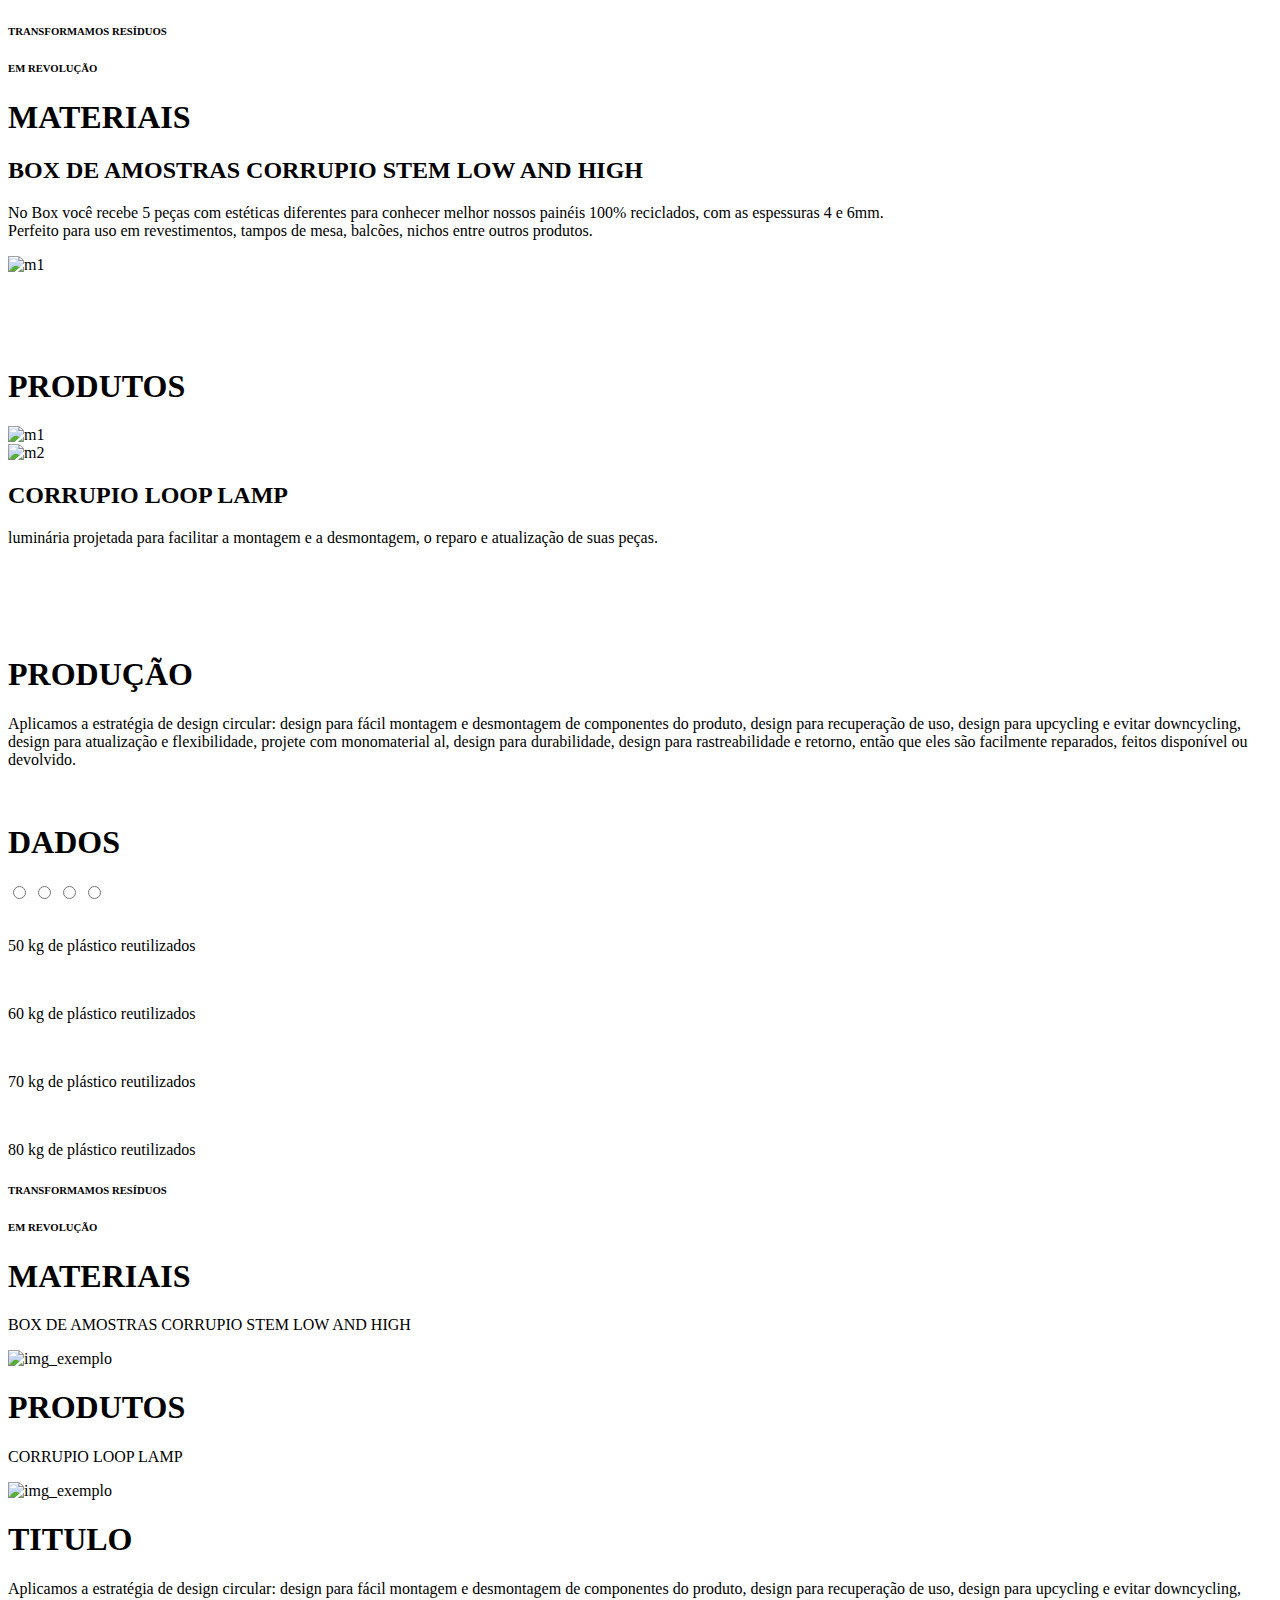
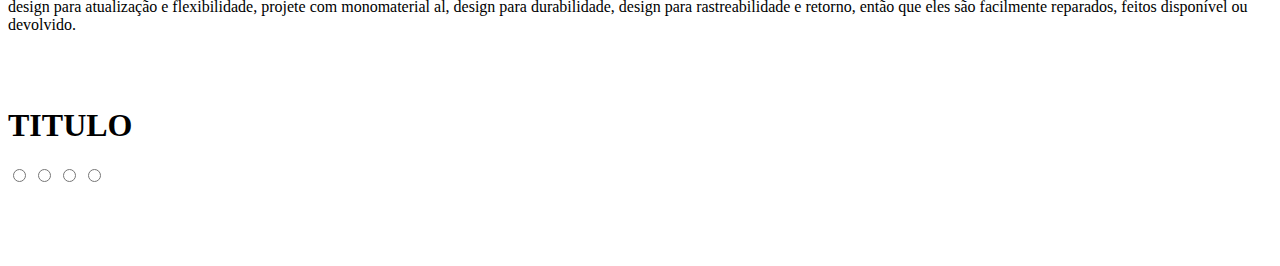
==== index.html @ 7d167eae "Add files via upload" ====
<!DOCTYPE html>
<html lang="pt-br">
<head>
    <meta charset="UTF-8">
    <meta name="viewport" content="width=device-width, initial-scale=1.0">
    <title>interdiciplinar</title>
    <link rel="stylesheet" href="src/cssGeral.css">
    <link rel="stylesheet" href="src/componentes/Home/Home.css">
    <link rel="stylesheet" href="src/componentes/SejaCatador/SejaCatador.css">
    <link rel="stylesheet" href="src/componentes/SejaCatador/Responsividade.css">
    <link rel="stylesheet" href="src/componentes/produtos/produtos.css">
    <link rel="stylesheet" href="src/componentes/Materiais/materiais.css">
    <link rel="stylesheet" href="src/componentes/header/header.css">
    <link rel="stylesheet" href="src/componentes/Home/primeiraTela/PrimeiraTela.css">
    <link rel="stylesheet" href="src/componentes/Home/segundaTela/SegundaTela.css">
    <link rel="stylesheet" href="src/componentes/footer/footer.css">
</head>
<body>

    <header id="header"></header>

    <main id="main"></main>

    <footer id="footer"></footer>

    <script src="src/componentes/header/header.js"></script>
    <script src="src/componentes/Home/Home.js" defer></script>
    <script src="src/componentes/SejaCatador/SejaCatador.js"></script>
    <script src="src/componentes/produtos/produtos.js"></script>
    <script src="src/componentes/Materiais/materiais.js"></script>
    <script src="src/componentes/Home/primeiraTela/PrimeiraTela.js" defer></script>
    <script src="index.js"></script>
    <script src="src/componentes/footer/footer.js"></script>
</body>
</html>
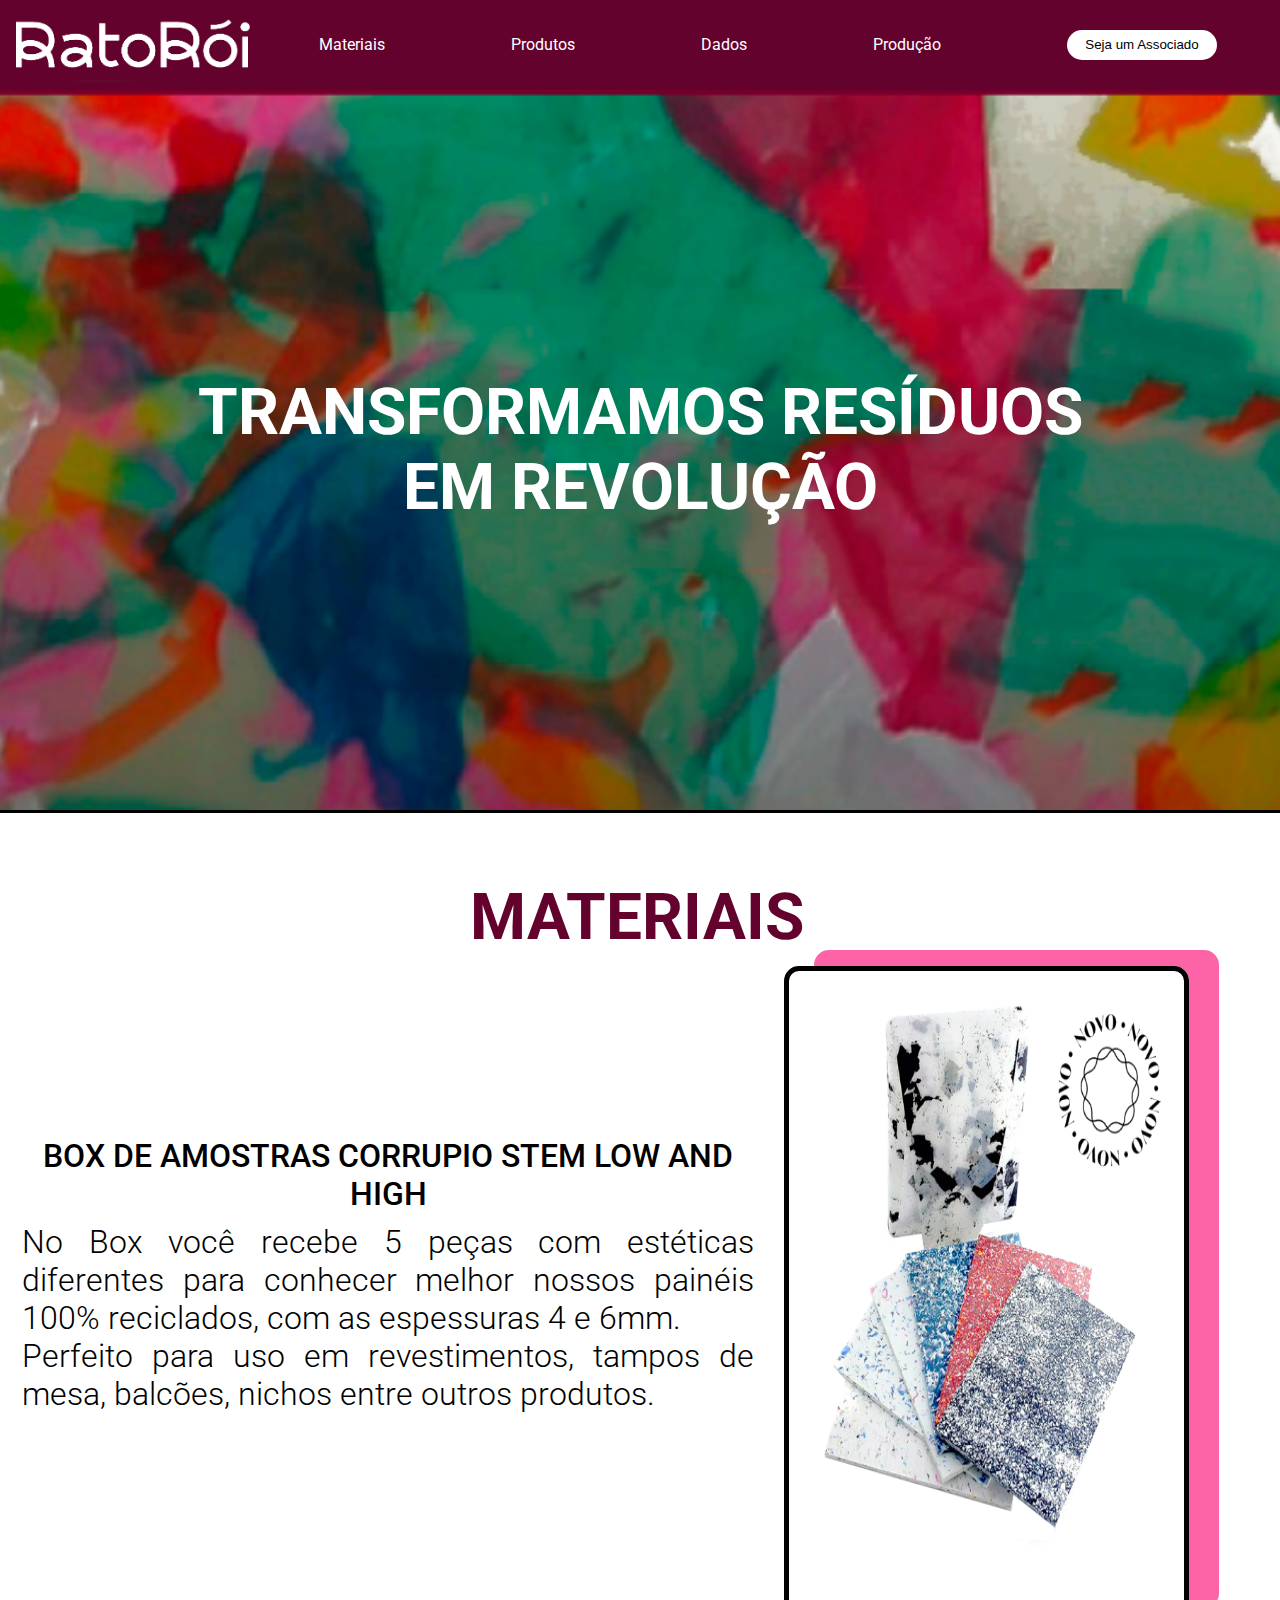
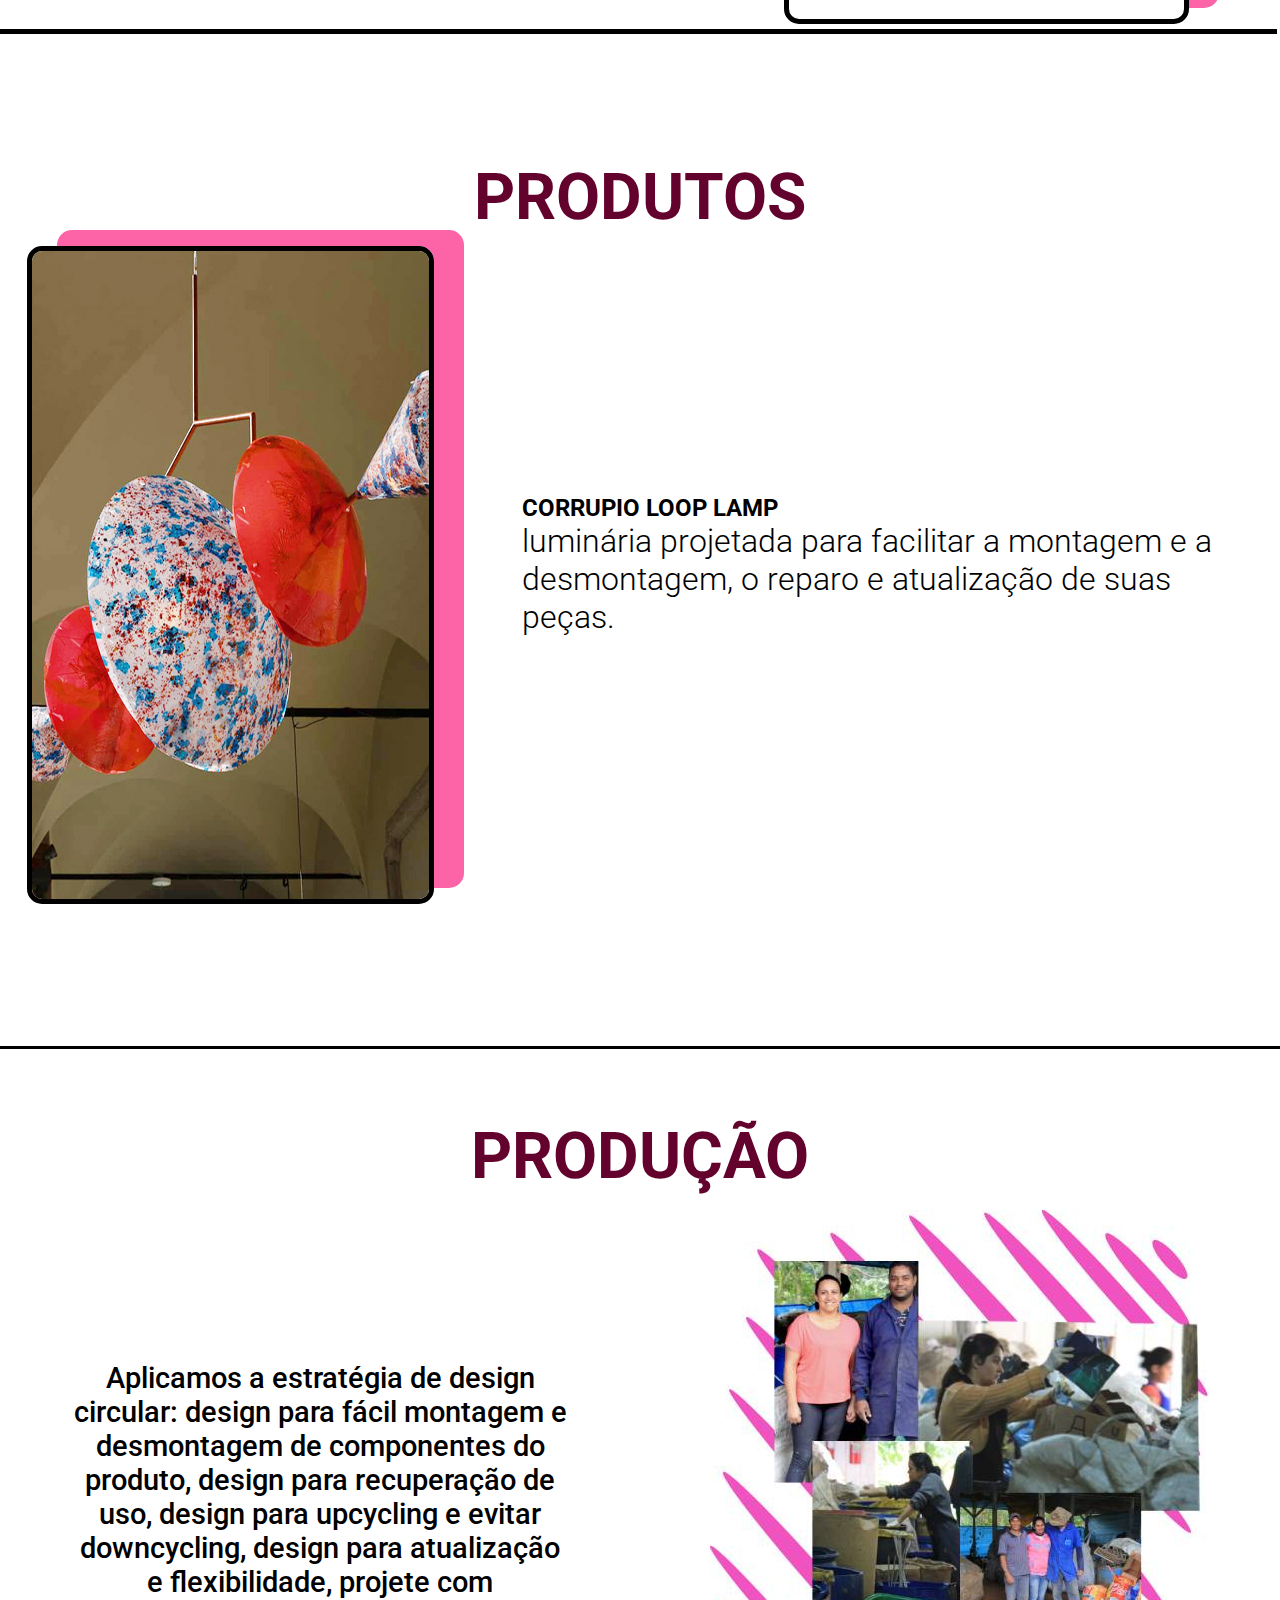
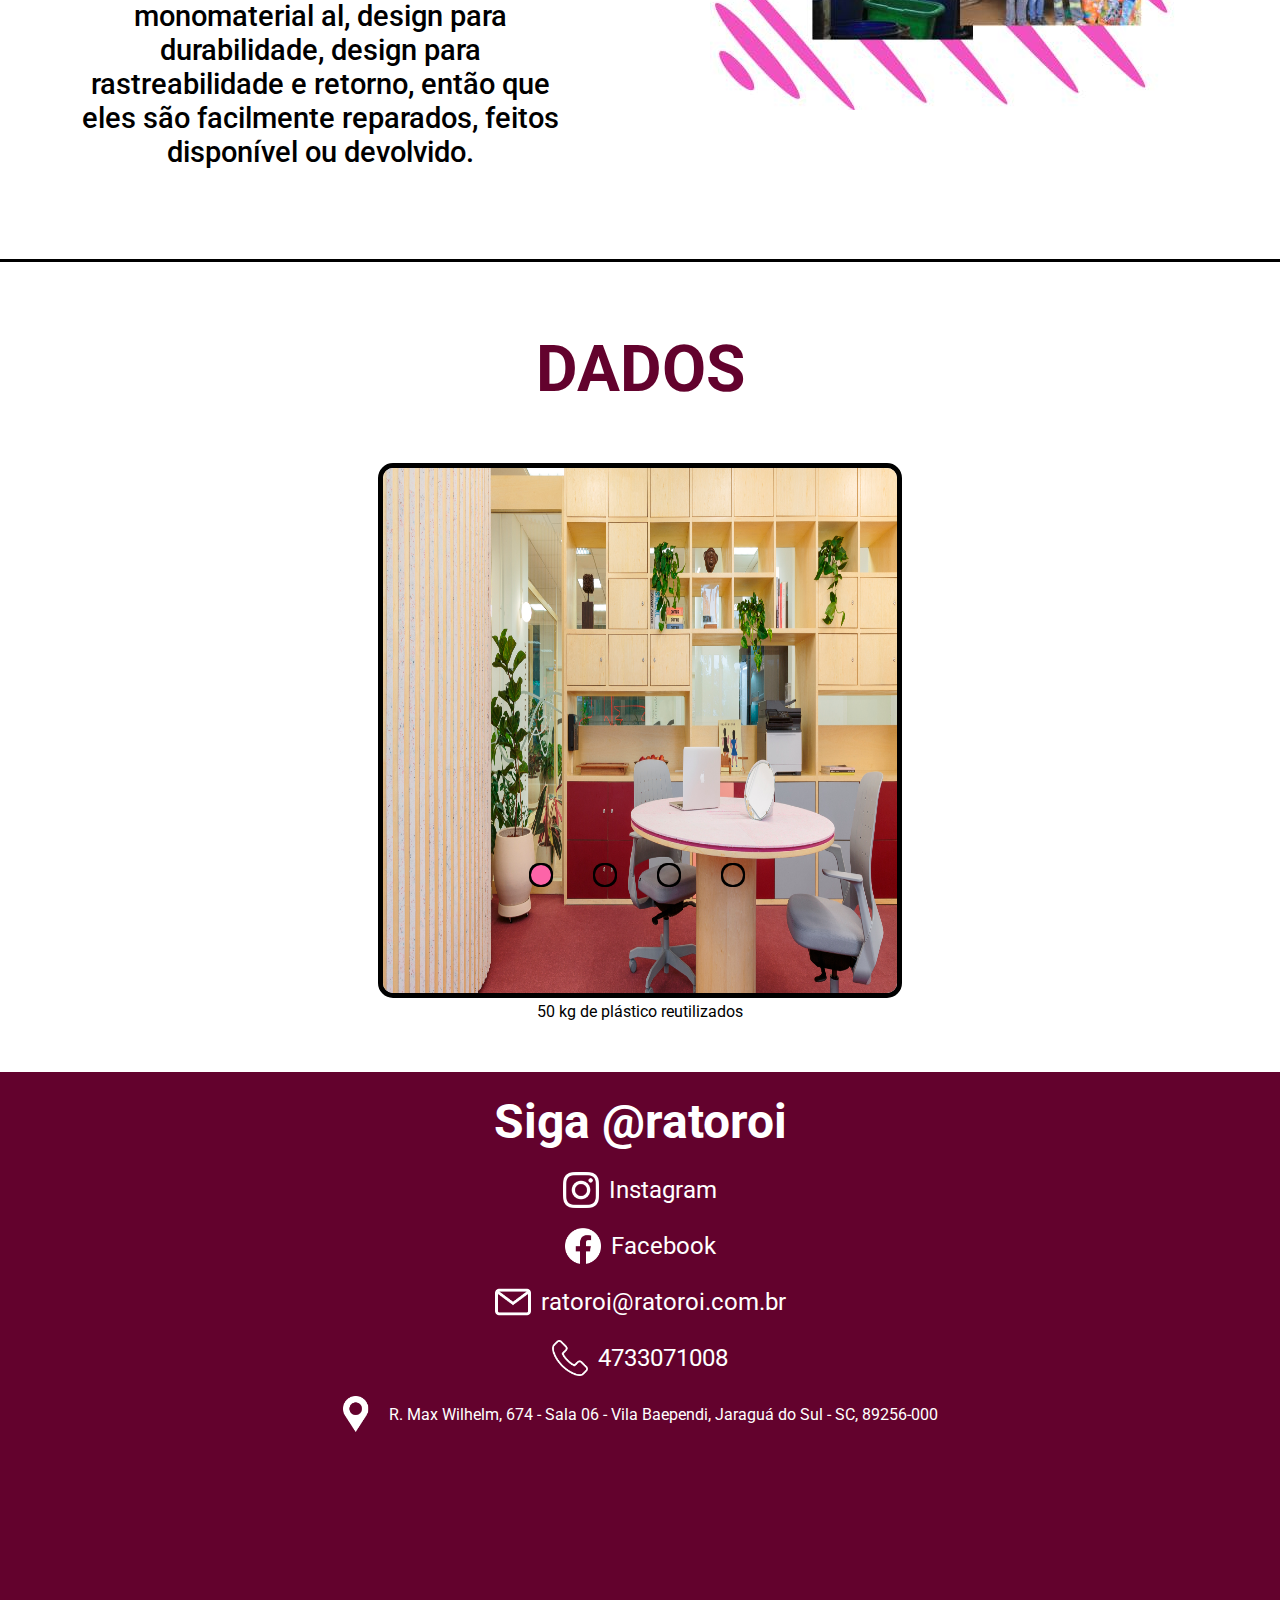
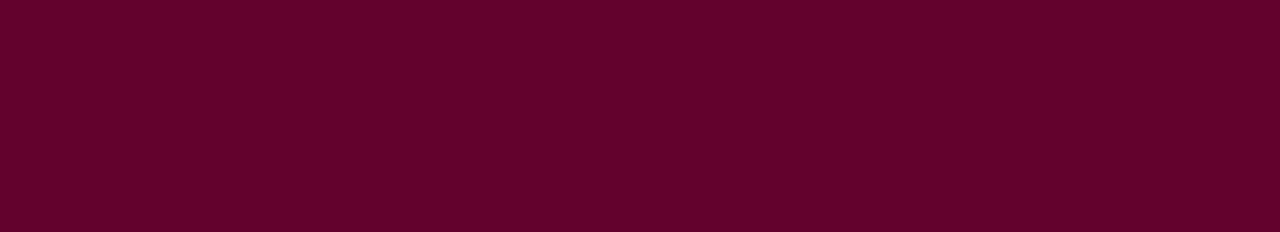
==== commit c7228627: "finalizado" ====
--- a/index.html
+++ b/index.html
@@ -16,7 +16,6 @@
     <link rel="stylesheet" href="src/componentes/footer/footer.css">
 </head>
 <body>
-
     <header id="header"></header>
 
     <main id="main"></main>
--- a/src/cssGeral.css
+++ b/src/cssGeral.css
@@ -0,0 +1,22 @@
+/* @import url('https://fonts.googleapis.com/css2?family=Montserrat:ital,wght@0,100..900;1,100..900&family=Open+Sans:ital,wght@0,300..800;1,300..800&family=Roboto:wght@100;400&display=swap');
+@import url('https://fonts.googleapis.com/css2?family=Open+Sans:ital,wght@0,300..800;1,300..800&family=Roboto:ital,wght@0,100;0,300;0,400;0,500;0,700;0,900;1,100;1,300;1,400;1,500;1,700;1,900&display=swap'); */
+@import url('https://fonts.googleapis.com/css2?family=Open+Sans:ital,wght@0,300..800;1,300..800&family=Roboto:ital,wght@0,100;0,300;0,400;0,500;0,700;0,900;1,100;1,300;1,400;1,500;1,700;1,900&display=swap');
+
+*{
+    border-bottom: 0px;
+    padding: 0px;
+    margin: 0px;
+}
+ul li{
+    list-style: none;
+}
+a{
+    cursor: pointer;
+    text-decoration: none;
+}
+body{
+    font-family: "Roboto", serif;
+    width: 100vw;
+    height: auto;
+    overflow-x: hidden;
+}
--- a/src/componentes/Home/Home.css
+++ b/src/componentes/Home/Home.css
@@ -0,0 +1,507 @@
+/*main*/
+main {
+    width: 100vw;
+    height: auto;
+    overflow-x: hidden;
+
+    display: block;
+    justify-items: center;
+}
+
+/*tipos de titulo*/
+.titulo_home_page_tipo1 {
+    text-align: center;
+    margin: 10px 0 0 0;
+    font-size: 2rem;
+    color: #63022d;
+}
+
+.titulo_home_page_tipo2 {
+    text-align: center;
+    margin: 10px 0 10px 0;
+    font-size: 1.5rem;
+}
+
+/*desktop version here*/
+.content_img {
+    display: flex;
+    width: 100%;
+    height: 80vh;
+}
+
+.img_c {
+    width: 100%;
+    height: 100%;
+    background-color: rgb(0, 0, 0,0.2);
+    background-image: url("./primeiraTela/img/fundo.png");
+    background-size: cover;
+    background-repeat: no-repeat;
+    display: flex;
+    justify-content: center;
+    align-items: center;
+    align-content: center;
+}
+
+.img_c>img {
+    position: absolute;
+    z-index: -1;
+    width: 100vw;
+    height: 80vh;
+}
+
+.text_img_content_desktop {
+    width: 100%;
+    height: 100%;
+    border: 3px solid black;
+    text-align: center;
+    align-content: center;
+}
+
+.text_img_content_desktop h6 {
+    font-size: 4rem;
+    color: white;
+}
+
+.container_info_desktop {
+    display: block;
+    width: 100vw;
+    height: 90vh;
+    text-align: center;
+    /* overflow: hidden; */
+}
+
+.titulo_desktop_tipo1 {
+  height: 10%; 
+  font-size: 4rem;
+  color: #63022d; 
+  margin-top: 70px;
+}
+
+.content_info_desktop {
+    width: 100%;
+    height: 80%; 
+    display: flex;
+}
+
+.esquerda_info_desktop {
+  width: 60%;
+  height: 100%;
+  text-align: center;
+  display: block;
+  align-content: center;
+  padding: 0 25px 0 25px;
+}
+
+.esquerda_info_desktop .text_info_desktop {
+  height: auto;
+  padding-bottom: 30px;
+}
+
+.esquerda_info_desktop h2 {
+  font-size: 2rem; 
+  font-weight: 500; 
+  margin: 10px 0;
+}
+
+.text_info_desktop p {
+  font-size: 2rem; 
+  font-weight: 300;
+  text-align: justify;}
+
+.direita_info_desktop {
+  width: 40%;
+  height: 100%;
+  display: flex;
+}
+
+.direita_info_desktop .info_desktop_img {
+    width: 100%;
+    height: 100%;
+    display: flex;
+}
+
+.card {
+    position: relative;
+    margin: 5px;
+}
+
+.card:hover .flip {
+    transform: rotateY(180deg);
+}
+
+.card .flip {
+    height: 100%;
+    width: 90%;
+    transition: transform 0.5s;
+    transform-style: preserve-3d;
+}
+
+.front-card, .back-card {
+    position: absolute;
+    backface-visibility: hidden;
+    width: 90%;
+    height: 100%;
+    border-radius: 15px;
+}
+
+.front-card {
+    background:transparent;
+}
+
+.front-card img {
+    border: 5px solid black;
+    border-radius: 15px;
+    width: 100%;
+    height: 100%;
+    box-shadow: 30px -16px #fd64a8;
+}
+
+.back-card {
+    background-color: transparent;
+    transform: rotateY(180deg);
+}
+
+.back-card img {
+    border: 5px solid black;
+    border-radius: 15px;
+    width: 100%;
+    height: 100%;
+    box-shadow: -30px -16px #008cff;
+}
+
+.front-card div, .back-card div {
+    border-radius: 12px;
+    box-shadow: 0 0 8px 0 rgba(0, 0, 0, 0.3);
+}
+
+.line {
+  margin-top: 2%;
+  border: solid 2px black;
+}
+
+#saibaMaisMateriais {
+  background-color: #fd64a8;
+  border-radius: 15px;
+  border: none;
+  color: black;
+  height: 100px;
+  width: 250px;
+  padding: 5px 10px;
+  cursor: pointer;
+  font-weight: bold;
+  font-size: 90%;
+}
+
+#saibaMaisMateriais:hover {
+  color: #ffffff; 
+  background-color: #63022d; 
+  transition: 0.5s;
+}
+
+#saibaMaisProdutos {
+  background-color: #fd64a8;
+  border-radius: 15px;
+  border: none;
+  color: black;
+  height: 100px;
+  width: 250px;
+  padding: 5px 10px;
+  cursor: pointer;
+  font-weight: bold;
+  font-size: 90%;
+}
+
+
+#saibaMaisProdutos:hover {
+  color: #ffffff; 
+  background-color: #63022d; 
+  transition: 0.5s;
+}
+
+/*pagina produtos*/
+.container_produto_desktop {
+  display: block;
+  width: 100%;
+  height: 90vh;
+  text-align: center;
+}
+
+.content_produto_desktop{
+  width: 100%;
+  height: 80%; 
+  display: flex;
+}
+
+.esquerda_produto_desktop {
+  width: 40%;
+  height: 100%;
+  display: flex;
+  justify-content: center;
+}
+
+.esquerda_produto_desktop .text_produto_desktop{
+  height: auto;
+  padding-bottom: 30px;
+}
+
+.esquerda_produto_desktop h2 {
+  font-size: 2rem; 
+  font-weight: 500; 
+  margin: 10px 0;
+}
+
+.text_produto_desktop p {
+  font-size: 2rem; 
+  font-weight: 300;
+}
+
+.direita_produto_desktop {
+  width: 60%;
+  height: 100%;
+  text-align: start;
+  display: block;
+  align-content: center;
+  padding: 0 25px 0 25px;
+}
+
+.direita_produto_desktop .produto_desktop_img {
+  width: 100%;
+  height: 100%;
+  display: flex;
+}
+
+.container_production_desktop {
+    width: 100vw;
+    height: 90vh;
+    text-align: center;
+    display: block;
+    border: 3PX solid black;
+}
+
+.content_production_desktop {
+    display: flex;
+    height: 90%;
+    width: 100%;
+}
+
+.content_production_desktop .production_esquerda,.production_direita {
+    width: 50%;
+    height: auto;
+    margin: 10px;
+}
+
+.production_esquerda {
+    display: flex;
+    justify-content: center;
+    align-items: center;
+}
+
+.production_esquerda p {
+    padding: 0 60px;
+    font-size: 1.8rem;
+    text-align: center;
+    font-weight: 500;
+}
+
+.front-card-produto img {
+    border: 0.5px solid black;
+    border-radius: 15px;
+    width: 100%;
+    height: 100%;
+    box-shadow: -30px -15px #008cff;
+    margin-left: 20px;
+}
+
+.back-card-produto img {
+    border: 0.5px solid black;
+    border-radius: 15px;
+    width: 100%;
+    height: 100%;
+    box-shadow: 30px -16px #fd64a8;
+}
+
+.container_data_desktop {
+    width: 100%;
+    height: 90vh;
+    text-align: center;
+    overflow: hidden;
+}
+
+.container_data_desktop h1 {
+  margin-bottom: 20px;
+}
+
+.slider_data {
+  width: 100%;
+  height: 100%;
+  /* overflow: hidden; */
+  overflow-x: hidden;
+}
+
+.slides-data {
+  width: 400%;
+  height: 100%;
+  display: flex;
+}
+
+.slides-data input {
+  display: none;
+}
+
+.slide_data {
+  width: 25%;
+  position: relative;
+  padding: 30px 0;
+}
+
+.slide_data img {
+  border-radius: 15px;
+  border: 5px solid black;
+  height: 70%;
+}
+
+.slide_data img:hover {
+  transform: scale(110%);
+  transition: 0.5s;
+}
+
+.slide_1 img {
+  width: 40%;
+}
+
+.slide_2 img {
+  width: 60%;
+}
+
+.slide_3 img {
+  width: 50%;
+}
+
+.slide_4 img {
+  width: 50%;
+}
+
+.manual-data-navigation {
+  position: absolute;
+  width: 100%;
+  margin-left: 0;
+  margin-right: 0;
+  margin-top: 430px;
+  display: flex;
+  justify-content: center;
+}
+
+.manual-data-btn {
+  border: 2px solid rgb(0, 0, 0);
+  padding: 5px;
+  border-radius:15px;
+  cursor: pointer;
+  transition: 0.6s;
+  height: 10px;
+  width: 10px;
+}
+
+.manual-data-btn:not(:last-child) {
+  margin-right: 40px;
+}
+
+.manual-data-btn:hover {
+  background-color: #fd64a8; 
+  transform: scale(150%);
+}
+
+#radioData1:checked ~.data_first {
+  margin-left: 0;
+  transition: 1s;
+}
+
+#radioData2:checked~.data_first {
+  transition: 1s;
+  margin-left: -25%;
+}
+
+#radioData3:checked~.data_first {
+  transition: 1s;
+  margin-left: -50%;
+}
+
+#radioData4:checked~.data_first {
+  transition: 1s;
+  margin-left: -75%;
+}
+
+.navigation-auto-data {
+  position: absolute;
+  margin-top: 430px;
+  display: flex;
+  justify-content: center;
+  width: 100%;
+}
+
+.navigation-auto-data div {
+  border: 2px solid rgb(0, 0, 0);
+  padding: 5px;
+  border-radius: 10px;
+  cursor: pointer;
+  transition: 1s;
+  height: 10px;
+  width: 10px;
+}
+
+.navigation-auto-data div:not(:last-child) {
+  margin-right: 40px;
+}
+
+#radioData1:checked ~.navigation-auto-data .auto-data-btn1 {
+  background-color:#fd64a8;
+}
+
+#radioData2:checked ~.navigation-auto-data .auto-data-btn2 {
+  background-color:#fd64a8;
+}
+
+#radioData3:checked ~.navigation-auto-data .auto-data-btn3 {
+  background-color:#fd64a8;
+}
+
+#radioData4:checked ~.navigation-auto-data .auto-data-btn4 {
+  background-color:#fd64a8;
+}
+
+.tela_um {
+    display: none;
+}
+
+.tela_dois {
+    display: none;
+}
+
+.tela_tres {
+    display: none;
+}
+
+@media screen and (max-width:768px) {
+    .tela_desktop {
+      display: none;
+    }
+
+    .tela_um {
+        display: block;
+    }
+
+    .tela_dois {
+        display: block;
+    }
+
+    .tela_tres {
+        display: block;
+    }
+
+    .text_video_content {
+        display: none;
+    }
+
+    .content_info {
+        display: none;
+    }
+}--- a/src/componentes/SejaCatador/SejaCatador.css
+++ b/src/componentes/SejaCatador/SejaCatador.css
@@ -0,0 +1,96 @@
+
+.SejaCatador_Section{width: 100vw;height: 100%;display: block; overflow: hidden;}
+.title_section_SejaCatador{
+    width: 100vw;
+    height: 20vh;
+    display: block;
+}
+.title_section_SejaCatador div{
+    width: 100vw;
+    height: 50%;
+    margin: 15px;
+}
+.title_section_SejaCatador .sub_title_SejaCatador{
+    width: 100%;
+}
+.title_SejaCatador{
+    text-align: center;
+    margin:5px;
+}
+.sub_title_SejaCatador{
+    margin:5px;
+}
+.title_SejaCatador h1{font-size:5rem; color: #63022d;}
+.sub_title_SejaCatador h1{font-size: 2rem; color: black; text-align: center;}
+/*input_section_SejaCatador*/
+.content_SejaCatador{
+    width: 100%;
+    height: 80vh;
+    display: flex;
+    justify-content: center;
+    align-items: start;
+}
+.content_SejaCatador article{
+    height: 75%;
+}
+.input_section_SejaCatador{
+    width: 60%;
+}
+.input_section_SejaCatador form{
+    height: 80%;
+    width: 80%;
+    display: inline;    
+    justify-content: center;
+    align-items: center;
+}
+.content_form{
+    display: flex;
+    flex-direction: column;
+    align-items: center;
+    justify-content: center;
+    height: 100%;
+    width: 100%;
+    margin-left: 50px;
+    padding-bottom: 15px;
+}
+.content_form label{
+    color: #fd8abd;
+    font-size: 2rem;
+    font-weight: 500;
+}
+.content_form input{
+    border-radius: 15px;
+    background-color: transparent;
+    color: black;
+    width: 50%;
+    height:50px;
+    padding-left: 2.5%;
+    box-shadow: rgba(50, 50, 93, 0.25) 0px 13px 27px -5px, rgba(0, 0, 0, 0.3) 0px 8px 16px -8px;}
+
+#btn_send{
+    padding: 5px;
+    height: 50px;
+    width: 25%;
+    background-color: black;
+    color: white;
+    border: none;
+    border-radius: 15px;
+    margin: 2% 0.5%;
+    font-size: 1.25rem;
+    cursor: pointer;
+}
+#btn_send:hover{
+    transform: scale(1.25);
+    transition: 0.5s;
+}
+    /*img_section_SejaCatador*/
+.img_section_SejaCatador{
+    width: 50%;
+    display: inline;
+    align-content: center;
+    text-align: center;
+}
+.img_section_SejaCatador img{
+    height: 80%;
+    width: 80%;
+}--- a/src/componentes/SejaCatador/Responsividade.css
+++ b/src/componentes/SejaCatador/Responsividade.css
@@ -0,0 +1,61 @@
+@media screen and (max-width:768px){
+  .SejaCatador_Section{border: 2px solid red;}
+  .content_SejaCatador .img_section_SejaCatador{
+    height: 100%;
+    width: 100vw;
+    border: 2px solid green;
+  }
+  .content_SejaCatador .input_section_SejaCatador{
+    height: 100%;
+    width: 100vw;
+    border: 2px solid green;
+  }
+  .img_section_SejaCatador{
+    position: absolute;
+    top: 10vh;
+    opacity: 25%;
+    border: 2px solid black;
+    display: flex;
+    justify-content: center;
+    align-items: center;
+    z-index: 0;
+  }
+  .img_section_SejaCatador img{
+    max-width: 500px;max-height: 500px;
+    width: auto;min-width: 100px;
+    height: auto;min-height: 100px;
+    padding: 2%;
+    z-index: 0;
+  }
+  .title_section_SejaCatador{
+    width: 99vw;
+    display: block;
+    border: 2px solid red;
+  }
+  .title_section_SejaCatador div{padding: 0 2px; margin: 0px;}
+  .title_SejaCatador h1{
+    font-size: 1.75rem;
+    word-break: break-all;
+  }
+  .sub_title_SejaCatador h1{font-size: 1.25rem;word-break: break-all;}
+  .input_section_SejaCatador{
+    display: block;
+    border: 2px solid yellowgreen;
+    width: 100%;
+    height: auto;
+    z-index: 3;
+  }
+  .form_SejaCatador{
+    border: 2px solid yellowgreen;
+    width: 100%;
+    height: 100%;
+  }
+  .content_form{margin: 0px;}
+  .content_form input{
+    width: 80%;
+    z-index: 3;
+  }
+  .content_form input:focus{
+    transform: scale(1);
+  }
+}--- a/src/componentes/produtos/produtos.css
+++ b/src/componentes/produtos/produtos.css
@@ -0,0 +1,43 @@
+.titulo{
+    height: 10%; 
+    font-size: 4rem;
+    color: #63022d; 
+    margin-top: 20px;
+    text-align: center;
+}
+
+.produtoCatalogo h2{
+    text-align: center;
+    margin-bottom: 20px;
+}
+
+.produtoCatalogo img{
+    height: 500px;
+    width: 350px;
+    border-radius: 20px;
+    align-content: center;
+    margin-left: 20px;
+    margin-right: 30px;
+}
+
+.produtoCatalogo div{
+    align-content: center;
+    display: flex;
+    justify-content: center;
+}
+
+
+.produtoCatalogo p{
+    margin-top: 20px;
+    margin-left: 50px;
+    margin-right: 50px;
+    text-align: center;
+    color: #4f484c;
+}
+
+.line {
+    background-color: rgb(0, 0, 0);
+    height: 1px;
+    margin-top: 20px;
+    margin-bottom: 20px;
+}--- a/src/componentes/Materiais/materiais.css
+++ b/src/componentes/Materiais/materiais.css
@@ -0,0 +1,46 @@
+.titulo{
+    height: 10%; 
+    font-size: 4rem;
+    color: #63022d; 
+    margin-top: 20px;
+    text-align: center;
+}
+
+.materialCatalogo h2{
+    text-align: center;
+    margin-bottom: 20px;
+}
+
+.materialCatalogo img{
+    height: 450px;
+    width: 450px;
+    border-radius: 20px;
+    align-content: center;
+    margin-left: 20px;
+    margin-right: 30px;
+}
+
+.materialCatalogo div{
+    align-content: center;
+    display: flex;
+    justify-content: center;
+}
+
+.materialCatalogo p{
+    margin-top: 20px;
+    margin-left: 50px;
+    margin-right: 50px;
+    text-align: center;
+    color: #4f484c;
+}
+
+.line {
+    background-color: black;
+    height: 1px;
+    margin-top: 20px;
+    margin-bottom: 20px;
+}
+
+.listaMateriais{
+    align-content: center;
+}--- a/src/componentes/header/header.css
+++ b/src/componentes/header/header.css
@@ -0,0 +1,265 @@
+/*HEADER*/
+header{
+    max-height: 200vh;
+    width: 100vw;
+    height: 10vh;
+    background: linear-gradient(180deg, #63022d,#63022d);
+    display: flex;
+    align-items: center;
+    align-content: center;
+    z-index: -1;
+}
+.nav-bar{
+    position: fixed;
+    width: 100vw;
+    height: 10vh;
+    color: white;
+    display: flex;
+    background: linear-gradient(180deg, #63022d,#63022d);
+    z-index: 1000;
+}
+.nav-bar a{
+    color: white;
+}
+.empresa_nome{
+    width: 20%;
+    height: 100%;
+}
+.empresa_nome a{
+    width: 100%;
+}
+.empresa_nome a img{
+    width: 100%;
+    height: 100%;
+}
+.lista-navigation{
+    width: 100%;
+    height: 10vh;
+    display: flex;
+    justify-content: center;
+    align-items: center;
+    align-content: center;
+}
+.lista_Conteudo{
+    width: 80%;
+    display: flex;
+    justify-content: space-around;
+    align-items: center;
+}
+.nav-link{
+    position: relative;
+}
+.nav-link::after{
+    content: " ";
+    width: 0% ;
+    height: 2px;
+    background: linear-gradient(rgb(255, 255, 255), rgb(0, 0, 0));
+    position: absolute;
+    bottom: -5px;
+    left: 0;
+    right: 0;
+    transition: 0.25s ease-in-out;
+}
+.nav-link:hover::after{
+    width: 100%;
+}
+
+#materiaisBotao{
+    position: relative;
+}
+
+#materiaisBotao::after{
+    content: " ";
+    width: 0% ;
+    height: 2px;
+    background: linear-gradient(rgb(255, 255, 255), rgb(0, 0, 0));
+    position: absolute;
+    bottom: -5px;
+    left: 0;
+    right: 0;
+    transition: 0.25s ease-in-out;
+}
+
+#materiaisBotao:hover::after{
+    width: 100%;
+}
+
+#produtosBotao{
+   position: relative;
+}
+
+#produtosBotao::after{
+    content: " ";
+    width: 0% ;
+    height: 2px;
+    background: linear-gradient(rgb(255, 255, 255), rgb(0, 0, 0));
+    position: absolute;
+    bottom: -5px;
+    left: 0;
+    right: 0;
+    transition: 0.25s ease-in-out;
+}
+
+#produtosBotao:hover::after{
+    width: 100%;
+}
+/* .lista-navigation ul .esquerda-header,.direita-header{
+    width: 40%;
+    height: 8vh;
+    display: flex;
+    align-items: center;
+    justify-content: space-around;
+    z-index: 1;
+} */
+.direita-header{
+    margin-right: 20px;
+}
+.lista-navigation ul{
+    width: 100%;
+    display: flex;
+    align-items: center;    
+    justify-content: space-around;
+}
+.nav-bar_mobile{
+    display: none;
+}
+#SejaCatadorBTN_desktop{
+    background-color: white;
+    border-radius: 15px;
+    border: none;
+    color: black;
+    height: 30px;
+    width: 150px;
+    padding: 5px 10px;
+    cursor: pointer;    
+    /* padding: 5px 15px; */
+}
+#SejaCatadorBTN_desktop:hover{color: rgb(235, 165, 14); background-color: black; transition: 0.5s;}
+
+.empresa_nome_mobile{display: none;}
+.icone{display: none;}
+/*responsividade*/
+@media screen and (max-width:768px){
+    header{
+        display: flex;
+        justify-content: center;
+        align-content: center;
+    }
+    .nav-bar{display: none;}
+    /*ICONE*/
+    .icone{
+        display: inline;
+        padding: 5px;
+        background-color: #63022d;
+        position: fixed;
+        bottom: 0;
+        right: 0;
+        height: 10vh;
+        width: 10vh;
+        display: block;
+        justify-items: center;
+        align-content: center;
+        margin: 2px 5px;
+        z-index: 5;
+        cursor: pointer;
+        border-radius: 15px;
+        border: 3px solid white;
+    }
+    .line{
+        margin:5px 0;
+        width: 100%;
+        height: 4px ;
+        background-color: rgb(255, 255, 255);
+        border-radius: 15px;
+        border: 1px solid white;
+    }
+    .line:focus{color: gold;}
+    /*nav-mobile*/
+    .nav-bar_mobile{
+        display: flex;
+        position: fixed;
+        width: 100%;
+        height: 10vh;
+        z-index: 3;
+    }
+    .list_content_mobile{
+        margin-right: -60%;
+        justify-items: start;
+        background-color: #63022d;
+        position: fixed;
+        right: 0;
+        height: 99%;
+        width: 50%;
+        z-index: 5;
+        border: 3px solid rgb(255, 255, 255);
+        border-radius:15px 0 0 15px;
+    }
+    .list_content{width: 100%;
+    display: block;
+    }
+    .list_content_mobile a{
+        height: 50px;
+        display: flex;
+        justify-content: center;
+        align-items: center;
+        color: white;
+        border: 3px solid white;
+    }
+    .list_content_mobile button{
+        background: transparent;
+        border: 3px solid white;
+        height: 50px;
+        width: 100%;
+        color: white;
+        font-size: 1rem;
+    }
+/*icone_fechar*/
+    .icone_fechar{
+        cursor: pointer;
+        height: 8vh;
+        width: 8vh;
+        position: relative;
+        overflow: hidden;
+        align-content: center;
+        margin: 10px;
+        border: 2px solid white
+    }
+    .line1{
+        position: absolute;
+        top: 40%;
+        transform: rotate(45deg);
+        background-color: rgb(255, 255, 255);
+        border: 1px solid white;
+    }
+    .line2{
+        border: 1px solid white;
+        position: absolute;
+        top: 40%;
+        transform: rotate(135deg);
+        background-color: rgb(255, 255, 255);
+    }
+    /*nome empresa mobile;*/
+    .empresa_nome_mobile{height: 100%;width: 50%;
+        display: flex;
+        justify-content: center;
+        z-index: 3;
+    }
+    .empresa_nome_mobile a{height: 100%;
+    width: 100%;
+    align-content: center;
+    text-align: center;
+}
+    .empresa_nome_mobile a img{
+        min-width: 160px;min-height: 8vh;
+        width: 25%;height: 8vh;
+    }
+
+    #SejaCatadorBTN_mobile{
+        width: 100%;
+        height: 50px;
+        background-color: transparent;
+        color: white;
+        font-weight: 600;
+        border: 3px solid white;
+    }
+}
--- a/src/componentes/Home/primeiraTela/PrimeiraTela.css
+++ b/src/componentes/Home/primeiraTela/PrimeiraTela.css
@@ -0,0 +1,161 @@
+
+
+
+@media screen and (max-width:768px){
+   /*tela 1*/ 
+   .tela_um{
+    width: 100%;
+    height: auto;
+    overflow-x: hidden;
+}
+.content_info_desktop{display: none;}
+.text_img_content_desktop{
+    display: none;
+}
+.tela_um {
+    display: block;
+}
+.content_img{
+    width: 100%;
+    height: 40%;
+    background-image: url("./img/fundo.png");
+    background-size: cover;
+    background-repeat: no-repeat;
+}
+#img_ratoRoi{
+    width: 100%;
+    height: 100%;
+}
+.img_c{
+    height: 30vh;
+}
+.text_img_content{
+    display: block;
+    width: 70%;
+    height: 100%;
+    text-align: center;
+    align-content: center;
+    background-color: rgb(0, 0, 0,0.3);
+    border-radius: 15px;
+    padding: 5px;
+    color: white;
+}
+.text_img_content>.text_titulo{font-size: 2rem;}
+.text_img_content>h6{text-align: center; font-size: 1.5rem;font-weight: 400;}
+
+/* segunda parte da tela 1 */
+.content_info{
+    display: block;
+    width: 100%;
+    height: 50%;
+}
+.content_info>.bloco{
+    margin: 5px;
+    width: 100%;
+    height: auto;
+}
+.bloco{
+    /* border: 3px solid red; */
+    justify-items:center;
+}
+.containte_slide{
+    display: block;
+    justify-content: start;
+    align-items: center;
+    border-radius: 30px;
+    width: 100%;
+    height: 50%;
+}
+.text_slide_content{
+    /* max-height: auto;
+    height: 100%; */
+    
+    width: 100%;
+    display: flex;
+    justify-content: space-between;
+}
+.text_slide_content div{
+    height: auto;
+}
+.img_slide_content{
+    width: 25%;
+    max-width: 120px;
+    height: 100%;   
+    max-height: 120px;
+    text-align: center;
+}
+.img_slide{width: 75%; height: 100%; border-radius: 20px;}
+.text_container{
+    width: 75%;
+    height: auto    ;
+    left: 4.5%;
+    display: block;
+    text-align: center;
+    justify-content: center;
+    align-content: center;
+}
+
+
+/* .text_slide_content{
+    height: 90%;
+    width: 100%;
+    display: flex;
+    position: relative;
+    z-index: 0;
+} */
+
+/* .conteudo_um{width: 60%; text-align: start; font-size: 0.75rem;}
+.text_dois{
+    width: 90%;
+    height: 100%;
+    left: 4.5%;
+    position: absolute;
+    word-break: break-all; 
+    display: flex;
+    justify-content: end;
+}.conteudo_dois{width: 60%;text-align: end;}
+.img_slide_content{
+    display: flex;
+    width: 85px;
+    height: 85px;
+    border: 1px solid black;
+    background-color: transparent;
+    border-radius: 30%;
+    transition: transform 0.5s ease-in-out; 
+}
+.img_slide_um{
+    box-shadow: -12px 12px 2px 1px #fc62a7;    
+    position: relative;
+    left: 75%;
+    bottom: 5px;
+    z-index: 2;
+    transition: transform 0.5s ease-in-out; 
+}
+.img_slide_um img{
+    width: 100%;
+    height: 100%;
+    border-radius: 30%;
+    background-color: white;
+}
+.img_slide_dois{
+    box-shadow: 12px 12px 2px 1px #fc62a7;    
+    position: relative;
+    left: 0%;
+    bottom: 5px;
+    z-index: 2;
+    transition: transform 0.5s ease-in-out; 
+} */
+
+.movimento{
+    left:0%;transition: 1s;
+}
+.movimentoSaida{
+    left: 75%;transition: 1s;
+}
+.movimento_dois{
+    left:75%;transition: 1s;
+}
+.movimentoSaida_dois{
+    left: 0%;transition: 1s;
+}
+}
--- a/src/componentes/Home/segundaTela/SegundaTela.css
+++ b/src/componentes/Home/segundaTela/SegundaTela.css
@@ -0,0 +1,163 @@
+/*Segunda tela*/
+
+@media screen and (max-width:768px){
+    .tela_dois{
+        padding: 5px;
+        width: 100vw;
+        height: auto;
+        overflow: hidden;
+        text-align: center;
+        /* border: 3px solid red; */
+    }
+
+.Tdois_container_um{
+    display: block;
+    width: 100%;
+
+    text-align: center;
+}
+.Tdois_container_um>.container_um_esquerda,.container_um_direita{
+    /* border: 3px solid black; */
+    width: 100%;
+}
+.container_um_esquerda{
+    height: 50%;
+    display: flex;
+    justify-content: center;
+    align-items: center;
+}
+.texto_container_esquerda{
+    display: block;
+    align-items: center;    
+    width: 90%;
+    height: 60%;
+    padding: 5px;
+    overflow-y: scroll;
+    overflow-x: hidden;
+}
+.texto_container_esquerda>p{
+    margin: 5px 0 0 0;
+    text-align: justify;
+}
+/**/
+/*container_um_direita*/
+.container_um_direita{
+    /* background-color: beige; */
+    display: block;
+}
+/*img_mural*/
+
+.parte_um{
+    width: 100%;
+    height: auto;
+    /* border: 3px solid black; */
+    display: flex;
+    justify-content: space-around;
+    align-items: center;
+}
+.parte_um img{
+    width: 75%;height: 100%;
+}
+
+/*segunda parte*/
+
+.Tdois_container_dois{
+    margin: 0 auto;
+    width: 100vw;
+    height: 50vh;
+    overflow: hidden;
+}
+.slides{
+    width: 400%;
+    height: 50vh;
+    display: flex;
+    z-index: -1;
+}
+.slides input{
+    display: none;
+}
+.slide{
+    text-align: center;
+    display: flex;
+    justify-content: center;
+    width: 25%;
+    position: relative;
+    transition: 1s;
+    z-index: -1;
+}
+.slide img{width:75%;height: 80%; 
+    padding: 5px;
+    border-radius: 15px;
+}
+/* .img_1{background-color: aquamarine;}
+.img_2{background-color: rgb(255, 0, 0);}
+.img_3{background-color: rgb(146, 146, 146);}
+.img_4{background-color: rgb(6, 24, 18);} */
+.manual-navigation{
+    position: absolute;
+    width: 100%;
+    margin-top: 75%;
+    display: flex;
+    justify-content: center;
+}
+.manual-btn{
+    border: 2px solid rgb(0, 0, 0);
+    padding:5px;
+    border-radius: 50%;
+    cursor: pointer;
+    transition: 1s;
+    z-index: 2;
+}
+.manual-btn:not(:last-child){
+    margin-right: 35px;
+}
+.manual-btn:hover{
+    background-color: black;
+}
+#radio1:checked ~ .first{
+    margin-left: 0;
+    transition: 1s;
+}
+#radio2:checked ~ .first{
+    margin-left: -25%;
+    transition: 1s;
+}
+#radio3:checked ~ .first{
+    margin-left: -50%;
+    transition: 1s;
+}
+#radio4:checked ~ .first{
+    margin-left: -75%;
+    transition: 1s;
+}
+.navigation-auto div{
+    border: 2px solid rgb(255, 255, 255);
+    padding:5px;
+    border-radius: 50%;
+    cursor: pointer;
+    transition: 1s;
+}
+.navigation-auto{
+    position: absolute;
+    width: 100%;
+    margin-top: 75%;
+    display: flex;
+    justify-content: center;
+}
+.navigation-auto div:not(:last-child){
+    /* margin-right: 55px; */
+    margin-right: 35px;
+}
+#radio1:checked ~.navigation-auto .auto-btn1{
+    background-color: black;
+}
+#radio2:checked ~.navigation-auto .auto-btn2{
+    background-color: black;
+}
+#radio3:checked ~.navigation-auto .auto-btn3{
+    background-color: black;
+}
+#radio4:checked ~.navigation-auto .auto-btn4{
+    background-color: black;
+}
+}--- a/src/componentes/footer/footer.css
+++ b/src/componentes/footer/footer.css
@@ -0,0 +1,49 @@
+footer{
+    height: 80vh;
+}
+.footer {
+    background-color: #63022D;
+    width: 100%;
+    height: 100%;
+    padding: 20px 0;
+    color: #FFFFFF;
+    text-align: center;
+    overflow-x: hidden;
+}
+
+.footer-title {
+    font-weight: 700;
+    font-size: 48px;
+    line-height: 1.25;
+    margin-bottom: 20px;
+}
+
+.footer-content {
+    display: flex;
+    flex-direction: column; 
+    align-items: center;  
+    gap: 20px;
+}
+
+.footer-item {
+    display: flex;
+    align-items: center;
+    gap: 10px;
+    text-align: center;
+}
+
+.footer-item img {
+    width: 36px;
+    height: 36px;
+    padding: 0;    
+    box-sizing: border-box;
+}
+
+.footer-link {
+    font-size: 24px;
+    text-decoration: none;
+    color: #FFFFFF;
+    line-height: 1.5;
+}
+
+
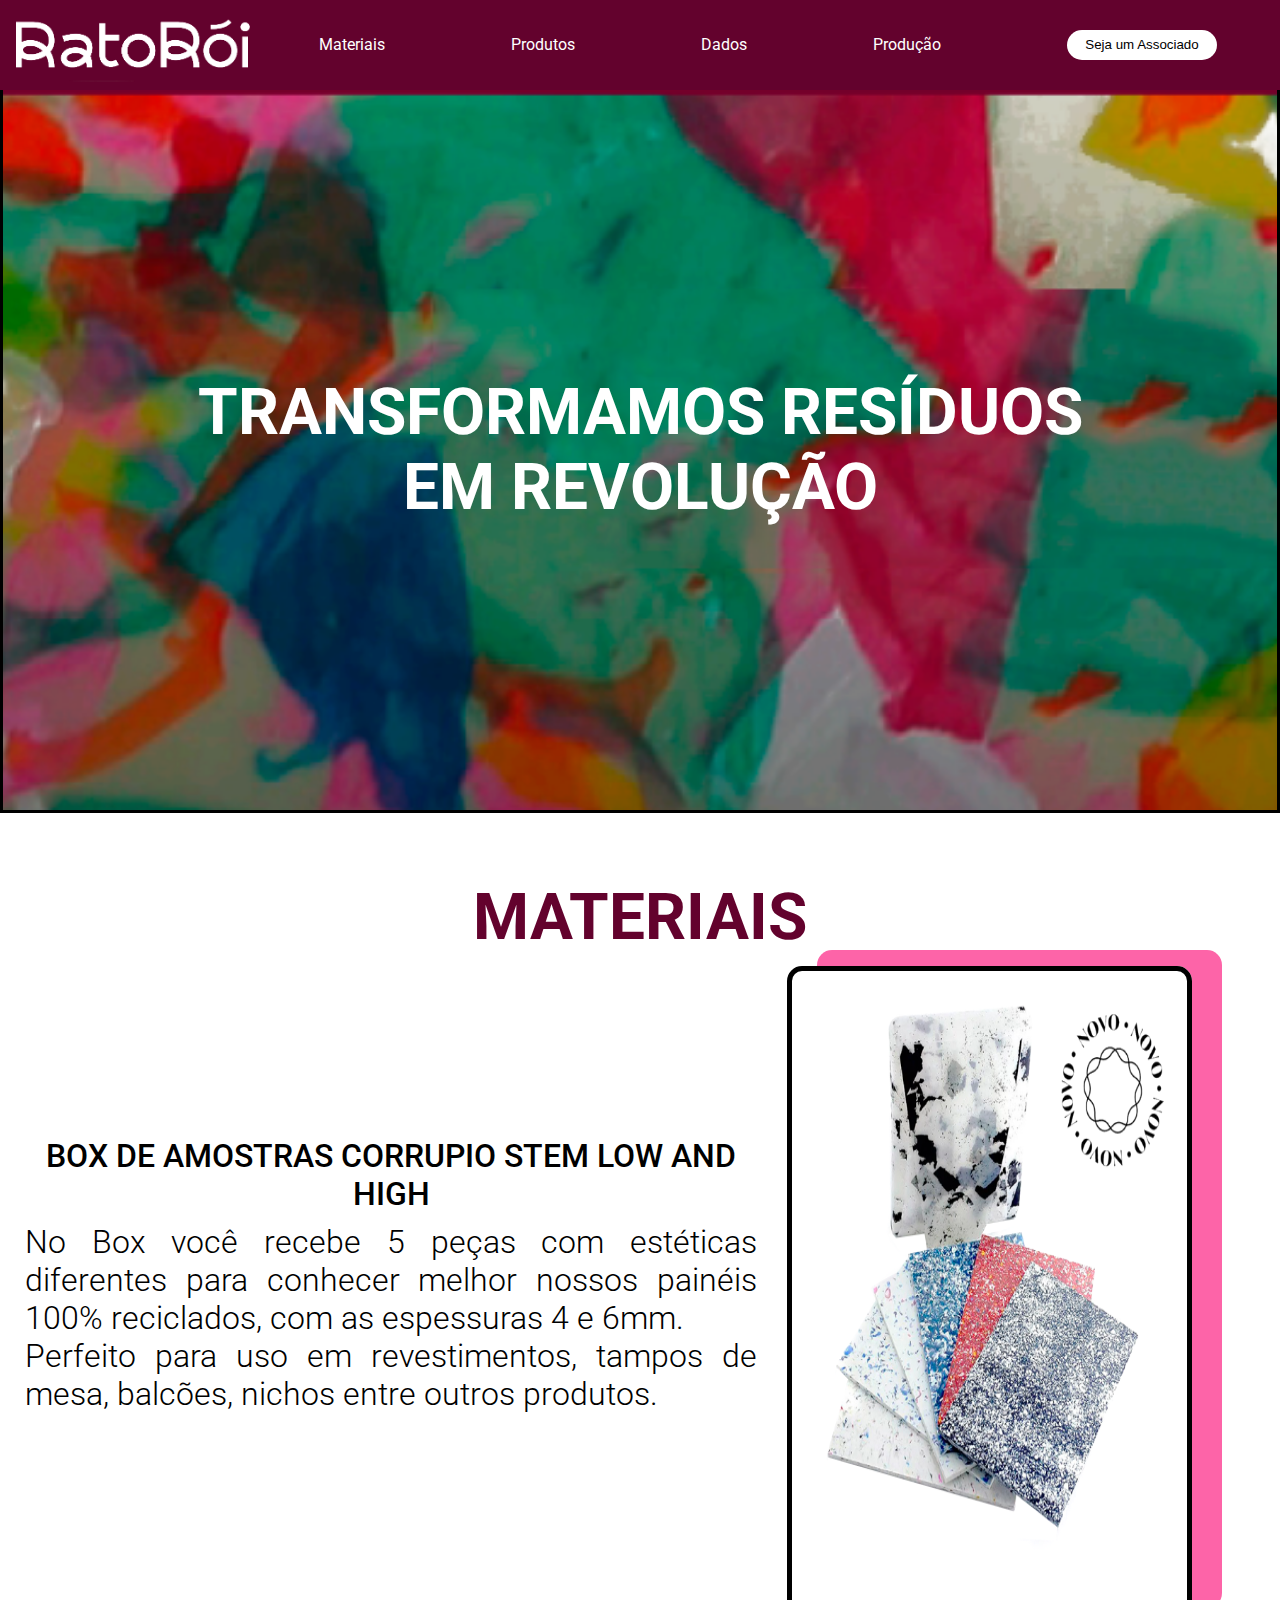
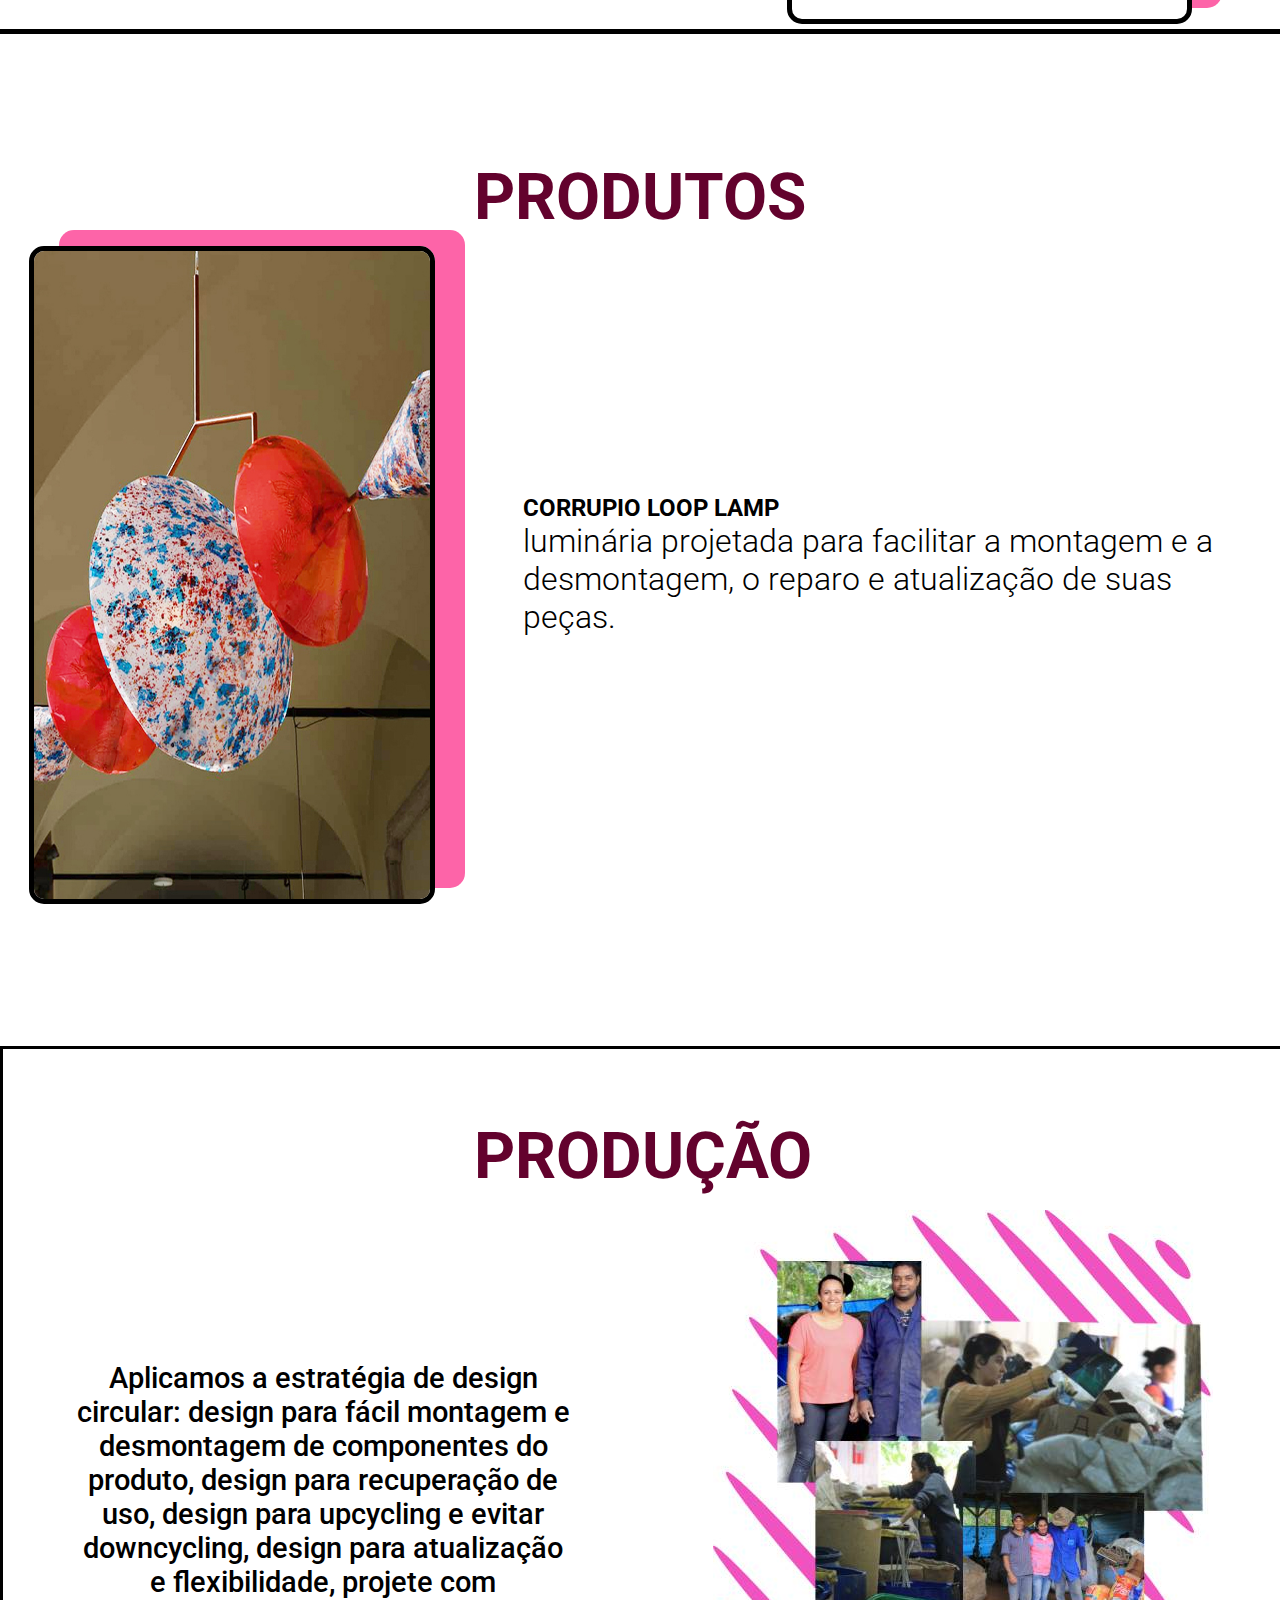
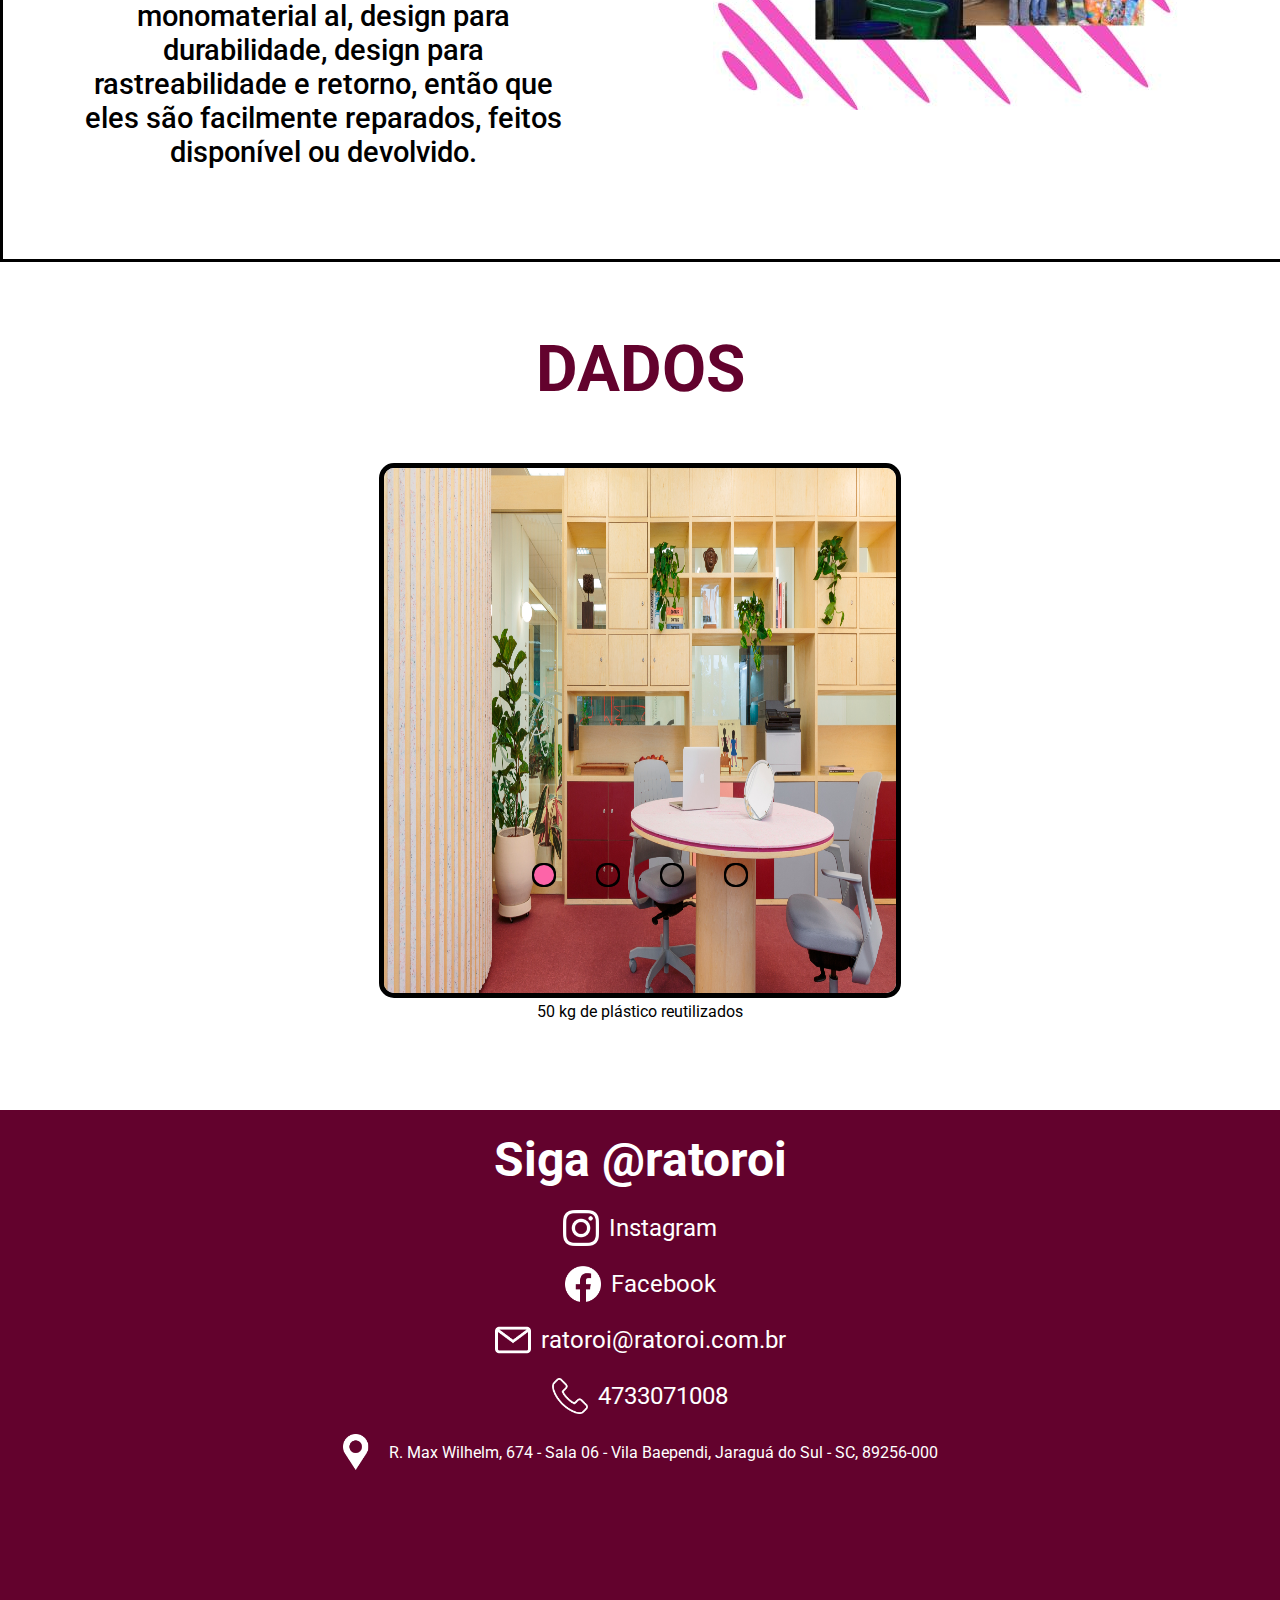
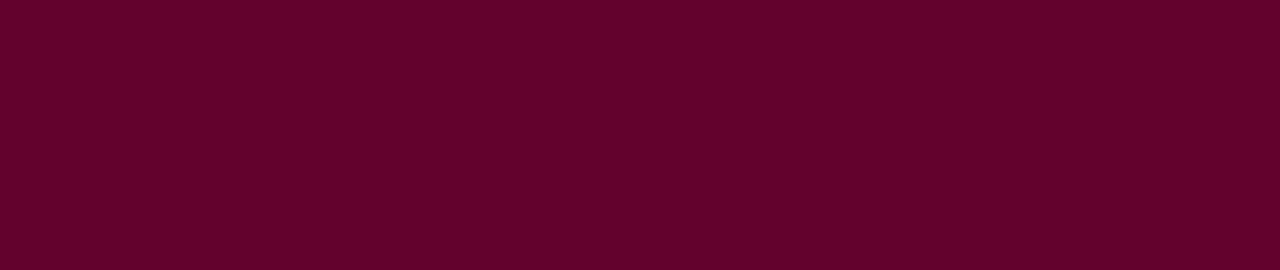
==== commit 56559721: "Site finalizado" ====
--- a/index.html
+++ b/index.html
@@ -17,18 +17,15 @@
 </head>
 <body>
     <header id="header"></header>
-
     <main id="main"></main>
-
+    <br><br>
     <footer id="footer"></footer>
-
-    <script src="src/componentes/header/header.js"></script>
-    <script src="src/componentes/Home/Home.js" defer></script>
-    <script src="src/componentes/SejaCatador/SejaCatador.js"></script>
-    <script src="src/componentes/produtos/produtos.js"></script>
-    <script src="src/componentes/Materiais/materiais.js"></script>
-    <script src="src/componentes/Home/primeiraTela/PrimeiraTela.js" defer></script>
-    <script src="index.js"></script>
-    <script src="src/componentes/footer/footer.js"></script>
+    
+    <script src="index.js" type="module"></script>
+    <script src="src/animationHome.js" defer></script>
+    <script src="src/animations.js" defer></script>
+    <script src="src/componentes/SejaCatador/SejaCatador.js" defer></script>
+    <script src="src/componentes/Materiais/materiais.js" defer> </script>
+    <script src="src/componentes/produtos/produtos.js" defer></script>
 </body>
 </html>--- a/src/componentes/Home/Home.css
+++ b/src/componentes/Home/Home.css
@@ -3,11 +3,13 @@
     width: 100vw;
     height: auto;
     overflow-x: hidden;
-
     display: block;
     justify-items: center;
 }
-
+.section_all{
+  width: 100vw;
+  height: auto;
+}
 /*tipos de titulo*/
 .titulo_home_page_tipo1 {
     text-align: center;
--- a/src/componentes/SejaCatador/Responsividade.css
+++ b/src/componentes/SejaCatador/Responsividade.css
@@ -1,14 +1,12 @@
 @media screen and (max-width:768px){
-  .SejaCatador_Section{border: 2px solid red;}
+  .SejaCatador_Section{}
   .content_SejaCatador .img_section_SejaCatador{
     height: 100%;
     width: 100vw;
-    border: 2px solid green;
   }
   .content_SejaCatador .input_section_SejaCatador{
     height: 100%;
     width: 100vw;
-    border: 2px solid green;
   }
   .img_section_SejaCatador{
     position: absolute;
@@ -30,7 +28,6 @@
   .title_section_SejaCatador{
     width: 99vw;
     display: block;
-    border: 2px solid red;
   }
   .title_section_SejaCatador div{padding: 0 2px; margin: 0px;}
   .title_SejaCatador h1{
@@ -40,13 +37,11 @@
   .sub_title_SejaCatador h1{font-size: 1.25rem;word-break: break-all;}
   .input_section_SejaCatador{
     display: block;
-    border: 2px solid yellowgreen;
     width: 100%;
     height: auto;
     z-index: 3;
   }
   .form_SejaCatador{
-    border: 2px solid yellowgreen;
     width: 100%;
     height: 100%;
   }
--- a/src/componentes/produtos/produtos.css
+++ b/src/componentes/produtos/produtos.css
@@ -4,6 +4,12 @@
     color: #63022d; 
     margin-top: 20px;
     text-align: center;
+}
+
+.listaProduto{
+    height: auto;
+    width: 100vw;
+    align-content: center;
 }
 
 .produtoCatalogo h2{
@@ -26,6 +32,12 @@
     justify-content: center;
 }
 
+.produtoCatalogo div img {
+    width: 25%;
+    border-radius:20px ;
+    box-shadow: 0 5px 50px 0.1rem rgb(153, 59, 59);
+}
+
 
 .produtoCatalogo p{
     margin-top: 20px;
@@ -40,4 +52,56 @@
     height: 1px;
     margin-top: 20px;
     margin-bottom: 20px;
+}
+
+@media screen and (max-width:768px){
+    .listaProduto{
+        width:99vw;
+        height: auto;
+        border: 1px solid red;
+    }
+    .produtoCatalogo{
+        display: block;
+    }
+    .produtoCatalogo div{
+        width: 100%;
+        height: auto;
+        display: block;
+        justify-items: center;
+        text-align: center;   
+    }
+   .produtoCatalogo div img{
+    margin: 50px 5px;
+    display: block;
+    border-radius:15px;
+    box-shadow: 0 15px 10px 0.5rem rgb(99, 2, 45,0.5);
+    max-width: 400px;
+    width: 80%;height: 100%;max-height:300px;min-height: 250px;
+   }
+   .produtoCatalogo div img:hover{
+    filter: grayscale(100%);
+    
+   }
+   .produtoCatalogo p{
+    font-size: 2rem;
+   }
+   .animation{
+    animation: pulse 5s ease infinite;
+    transition: 1s;
+
+   }
+   @keyframes pulse {
+    0%{
+     transform: scale(100%);
+     transition: 5s;
+    }
+    50%{
+        transform: scale(102%);
+        background-color: black;
+    }
+    100%{
+        transform: scale(100%);
+
+    }
+   }
 }--- a/src/componentes/Materiais/materiais.css
+++ b/src/componentes/Materiais/materiais.css
@@ -5,13 +5,17 @@
     margin-top: 20px;
     text-align: center;
 }
-
+.listaMateriais{
+    height: auto;
+    width: 100vw;
+    align-content: center;
+}
 .materialCatalogo h2{
     text-align: center;
     margin-bottom: 20px;
 }
 
-.materialCatalogo img{
+.img_materiais{
     height: 450px;
     width: 450px;
     border-radius: 20px;
@@ -23,7 +27,12 @@
 .materialCatalogo div{
     align-content: center;
     display: flex;
-    justify-content: center;
+    justify-content: space-around;
+}
+.materialCatalogo div img{
+    width: 30%;
+    border-radius:20px ;
+    box-shadow: 0 5px 50px 0.1rem rgb(153, 59, 59);
 }
 
 .materialCatalogo p{
@@ -41,6 +50,55 @@
     margin-bottom: 20px;
 }
 
-.listaMateriais{
-    align-content: center;
+
+@media screen and (max-width:768px){
+    .listaMateriais{
+        width:99vw;
+        height: auto;
+        border: 1px solid red;
+    }
+    .materialCatalogo{
+        display: block;
+    }
+    .materialCatalogo div{
+        width: 100%;
+        height: auto;
+        display: block;
+        justify-items: center;
+        text-align: center;   
+    }
+   .materialCatalogo div img{
+    margin: 50px 5px;
+    display: block;
+    border-radius:15px;
+    box-shadow: 0 15px 10px 0.5rem rgb(99, 2, 45,0.5);
+    max-width: 400px;
+    width: 80%;height: 100%;max-height:300px;min-height: 250px;
+   }
+   .materialCatalogo div img:hover{
+    filter: grayscale(100%);
+    
+   }
+   .materialCatalogo p{
+    font-size: 2rem;
+   }
+   .animation{
+    animation: pulse 5s ease infinite;
+    transition: 1s;
+
+   }
+   @keyframes pulse {
+    0%{
+     transform: scale(100%);
+     transition: 5s;
+    }
+    50%{
+        transform: scale(102%);
+        background-color: black;
+    }
+    100%{
+        transform: scale(100%);
+
+    }
+   }
 }--- a/src/componentes/header/header.css
+++ b/src/componentes/header/header.css
@@ -11,6 +11,7 @@
 }
 .nav-bar{
     position: fixed;
+    top: 0;
     width: 100vw;
     height: 10vh;
     color: white;
@@ -120,9 +121,6 @@
     align-items: center;    
     justify-content: space-around;
 }
-.nav-bar_mobile{
-    display: none;
-}
 #SejaCatadorBTN_desktop{
     background-color: white;
     border-radius: 15px;
@@ -135,7 +133,7 @@
     /* padding: 5px 15px; */
 }
 #SejaCatadorBTN_desktop:hover{color: rgb(235, 165, 14); background-color: black; transition: 0.5s;}
-
+.list_content_mobile{display: none;}
 .empresa_nome_mobile{display: none;}
 .icone{display: none;}
 /*responsividade*/
@@ -180,9 +178,11 @@
         position: fixed;
         width: 100%;
         height: 10vh;
-        z-index: 3;
+        z-index: 100;
+        background-color: #63022d;
     }
     .list_content_mobile{
+        display: inline;
         margin-right: -60%;
         justify-items: start;
         background-color: #63022d;
@@ -190,7 +190,7 @@
         right: 0;
         height: 99%;
         width: 50%;
-        z-index: 5;
+        z-index: 100;
         border: 3px solid rgb(255, 255, 255);
         border-radius:15px 0 0 15px;
     }
@@ -239,15 +239,19 @@
         background-color: rgb(255, 255, 255);
     }
     /*nome empresa mobile;*/
-    .empresa_nome_mobile{height: 100%;width: 50%;
+    .empresa_nome_mobile{height: 100%;width: 100%;
         display: flex;
         justify-content: center;
-        z-index: 3;
+        align-items: center;
+        z-index: 90;
     }
     .empresa_nome_mobile a{height: 100%;
-    width: 100%;
+    width: 50%;
     align-content: center;
     text-align: center;
+    display: flex;
+    justify-content: center;
+    align-items: center;
 }
     .empresa_nome_mobile a img{
         min-width: 160px;min-height: 8vh;
